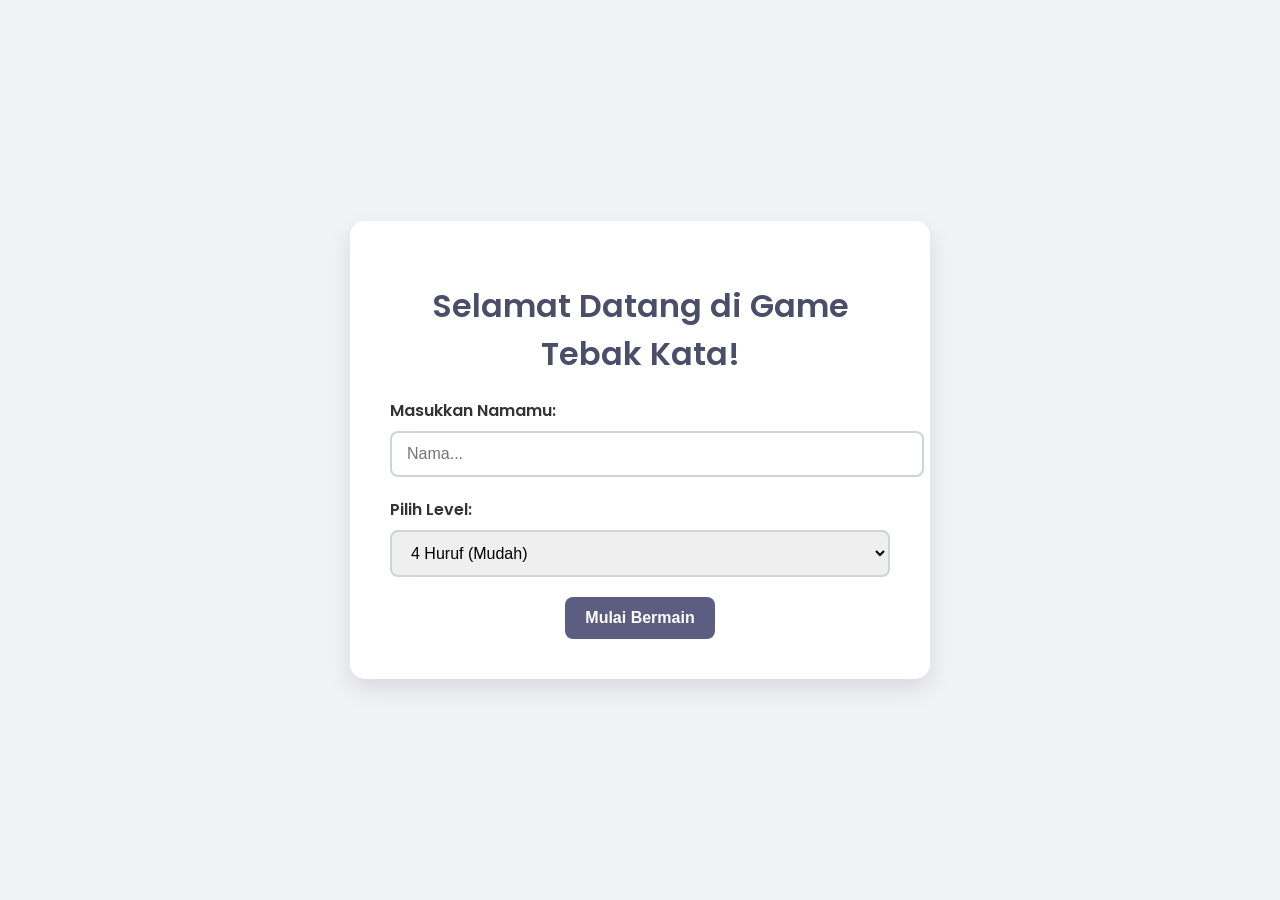
==== index.html @ bc087b69 "Add files via upload" ====
<!DOCTYPE html>
<html lang="id">
<head>
    <meta charset="UTF-8">
    <meta name="viewport" content="width=device-width, initial-scale=1.0">
    <title>Game Tebak Kata</title>
    <link rel="stylesheet" href="style.css">
    <link href="https://fonts.googleapis.com/css2?family=Poppins:wght@400;600&display=swap" rel="stylesheet">
</head>
<body>

    <div class="container" id="landingPage">
        <h1>Selamat Datang di Game Tebak Kata!</h1>
        <div class="input-group">
            <label for="playerName">Masukkan Namamu:</label>
            <input type="text" id="playerName" placeholder="Nama..." maxlength="20">
        </div>
        <div class="input-group">
            <label for="wordLength">Pilih Level:</label>
            <select id="wordLength">
                <option value="4">4 Huruf (Mudah)</option>
                <option value="5">5 Huruf (Sedang)</option>
                <option value="6">6 Huruf (Sulit)</option>
                <option value="7">7 Huruf (Sangat Sulit)</option>
            </select>
        </div>
        <button id="startButton">Mulai Bermain</button>
    </div>

    <div class="container hidden" id="gamePage">
        <h2 id="welcomeMessage"></h2>
        <h1>Game Tebak Kata</h1>
        <p>Tebak kata rahasia!</p>
        <p id="wordLengthHint"></p>
        <div class="game-area">
            <input type="text" id="guessInput" placeholder="Masukkan tebakanmu..." maxlength="7">
            <button id="guessButton">Tebak</button>
        </div>
        <div id="guessesList"></div>
        <div class="result-area">
            <p id="message"></p>
            <p id="correctPosition"></p>
            <p id="correctWrongPosition"></p>
        </div>
        <button id="resetButton">Mulai Ulang</button>
    </div>

    <script src="script.js"></script>
</body>
</html>
---- style.css ----
body {
    font-family: 'Poppins', sans-serif;
    background-color: #f0f2f5;
    display: flex;
    justify-content: center;
    align-items: center;
    min-height: 100vh;
    margin: 0;
    color: #333;
}

.container {
    background: #ffffff;
    padding: 40px;
    border-radius: 15px;
    box-shadow: 0 10px 25px rgba(0, 0, 0, 0.1);
    text-align: center;
    width: 90%;
    max-width: 500px;
    transition: all 0.5s ease;
}

.hidden {
    display: none;
    opacity: 0;
    transform: scale(0.95);
}

h1 {
    color: #4a4e69;
    font-weight: 600;
    margin-bottom: 10px;
}

h2#welcomeMessage {
    color: #5d5d81;
    font-weight: 600;
    margin-bottom: 20px;
}

p {
    color: #6c757d;
}

#wordLengthHint {
    font-weight: 600;
    color: #4a4e69;
    margin-bottom: 20px;
}

.input-group {
    margin: 20px 0;
    text-align: left;
}

.input-group label {
    display: block;
    margin-bottom: 8px;
    font-weight: 600;
}

.input-group input, .input-group select {
    width: 100%;
    padding: 12px 15px;
    border: 2px solid #ced4da;
    border-radius: 8px;
    font-size: 16px;
}

.game-area {
    margin: 25px 0;
    display: flex;
    justify-content: center;
    gap: 10px;
}

#guessInput {
    padding: 12px 15px;
    border: 2px solid #ced4da;
    border-radius: 8px;
    font-size: 16px;
    transition: all 0.3s ease;
    width: 100%;
    text-transform: uppercase;
}

#guessInput:focus {
    outline: none;
    border-color: #5d5d81;
    box-shadow: 0 0 0 3px rgba(93, 93, 129, 0.2);
}

#guessButton, #startButton, #resetButton {
    background-color: #5d5d81;
    color: #ffffff;
    border: none;
    padding: 12px 20px;
    border-radius: 8px;
    cursor: pointer;
    font-size: 16px;
    font-weight: 600;
    transition: background-color 0.3s ease, transform 0.1s ease;
}

#guessButton:hover, #startButton:hover, #resetButton:hover {
    background-color: #4a4e69;
}

#guessButton:active, #startButton:active, #resetButton:active {
    transform: scale(0.98);
}

.result-area {
    margin: 20px 0;
    min-height: 80px;
}

#message {
    font-size: 18px;
    font-weight: 600;
    margin-bottom: 10px;
}

#correctPosition, #correctWrongPosition {
    font-size: 16px;
    margin: 5px 0;
}

#guessesList {
    margin: 20px 0;
    text-align: left;
    max-height: 200px;
    overflow-y: auto;
    padding-right: 15px;
}

.guess-item {
    padding: 10px 15px;
    background: #e9ecef;
    border-radius: 8px;
    margin-bottom: 10px;
    border: 1px solid #dee2e6;
    display: flex;
    justify-content: space-between;
    align-items: center;
}

.guess-word {
    font-weight: 600;
    color: #495057;
    text-transform: uppercase;
}

.guess-feedback {
    font-size: 14px;
    color: #6c757d;
}

#resetButton {
    display: none;
    margin-top: 20px;
}
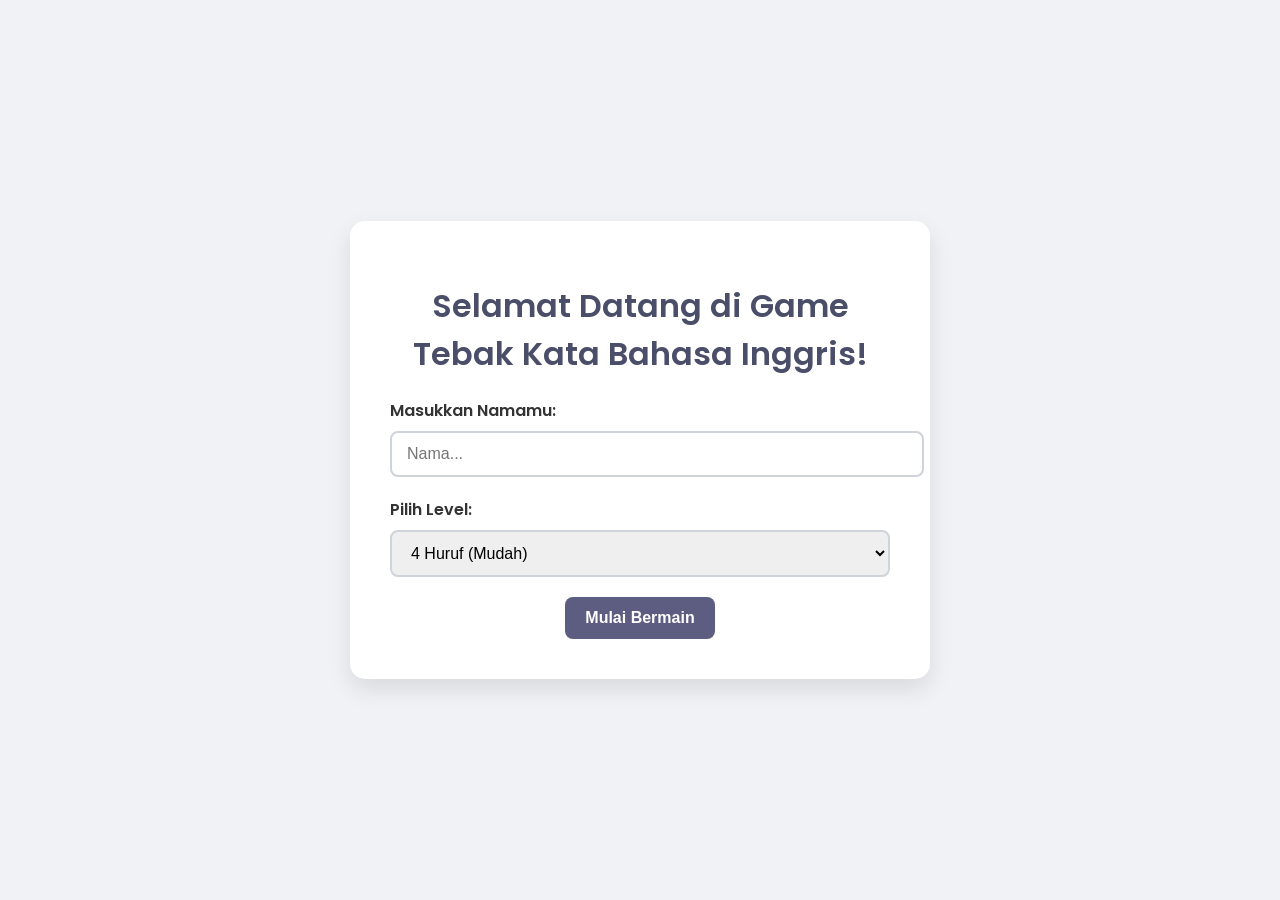
==== commit 80088efa: "Update index.html" ====
--- a/index.html
+++ b/index.html
@@ -3,17 +3,17 @@
 <head>
     <meta charset="UTF-8">
     <meta name="viewport" content="width=device-width, initial-scale=1.0">
-    <title>Game Tebak Kata</title>
+    <title>Game Tebak Kata Bahasa Inggris</title>
     <link rel="stylesheet" href="style.css">
     <link href="https://fonts.googleapis.com/css2?family=Poppins:wght@400;600&display=swap" rel="stylesheet">
 </head>
 <body>
 
     <div class="container" id="landingPage">
-        <h1>Selamat Datang di Game Tebak Kata!</h1>
+        <h1>Selamat Datang di Game Tebak Kata Bahasa Inggris!</h1>
         <div class="input-group">
             <label for="playerName">Masukkan Namamu:</label>
-            <input type="text" id="playerName" placeholder="Nama..." maxlength="20">
+            <input type="text" id="playerName" placeholder="Nama..." maxlength="10">
         </div>
         <div class="input-group">
             <label for="wordLength">Pilih Level:</label>
@@ -29,7 +29,7 @@
 
     <div class="container hidden" id="gamePage">
         <h2 id="welcomeMessage"></h2>
-        <h1>Game Tebak Kata</h1>
+        <h1>Game Tebak Kata Bahasa Inggris</h1>
         <p>Tebak kata rahasia!</p>
         <p id="wordLengthHint"></p>
         <div class="game-area">
@@ -47,4 +47,5 @@
 
     <script src="script.js"></script>
 </body>
-</html>+
+</html>
